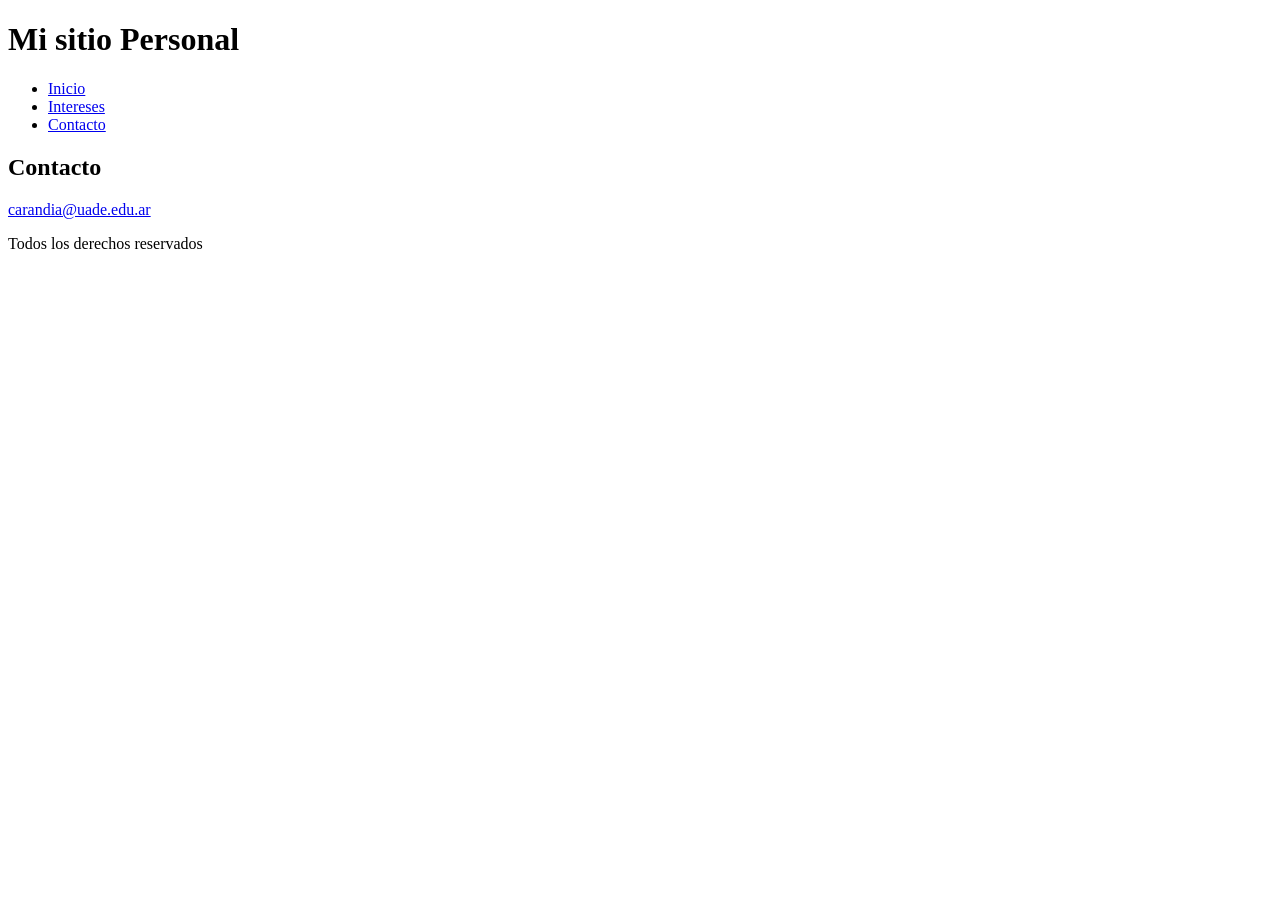
==== contacto.html @ 2f381d46 "Add files via upload" ====
<!DOCTYPE html>
<html lang="en">
<head>
    <meta charset="UTF-8">
    <meta name="viewport" content="width=device-width, initial-scale=1.0">
    <title>Mi primer sitio</title>
</head>
<body>
    <header>
        <h1>Mi sitio Personal</h1>
        <nav>
            <ul>
                <li><a href="index.html">Inicio</a></li>
                <li><a href="intereses.html">Intereses</a></li>
                <li><a href="contacto.html">Contacto</a></li>
            </ul>
        </nav>
    </header>
    <main>
       <h2>Contacto</h2>
        <a href="mailto:carandia@uade.edu.ar">carandia@uade.edu.ar</a>

    </main>
    <footer>
        <p>Todos los derechos reservados</p>
    </footer>
</body>
</html>
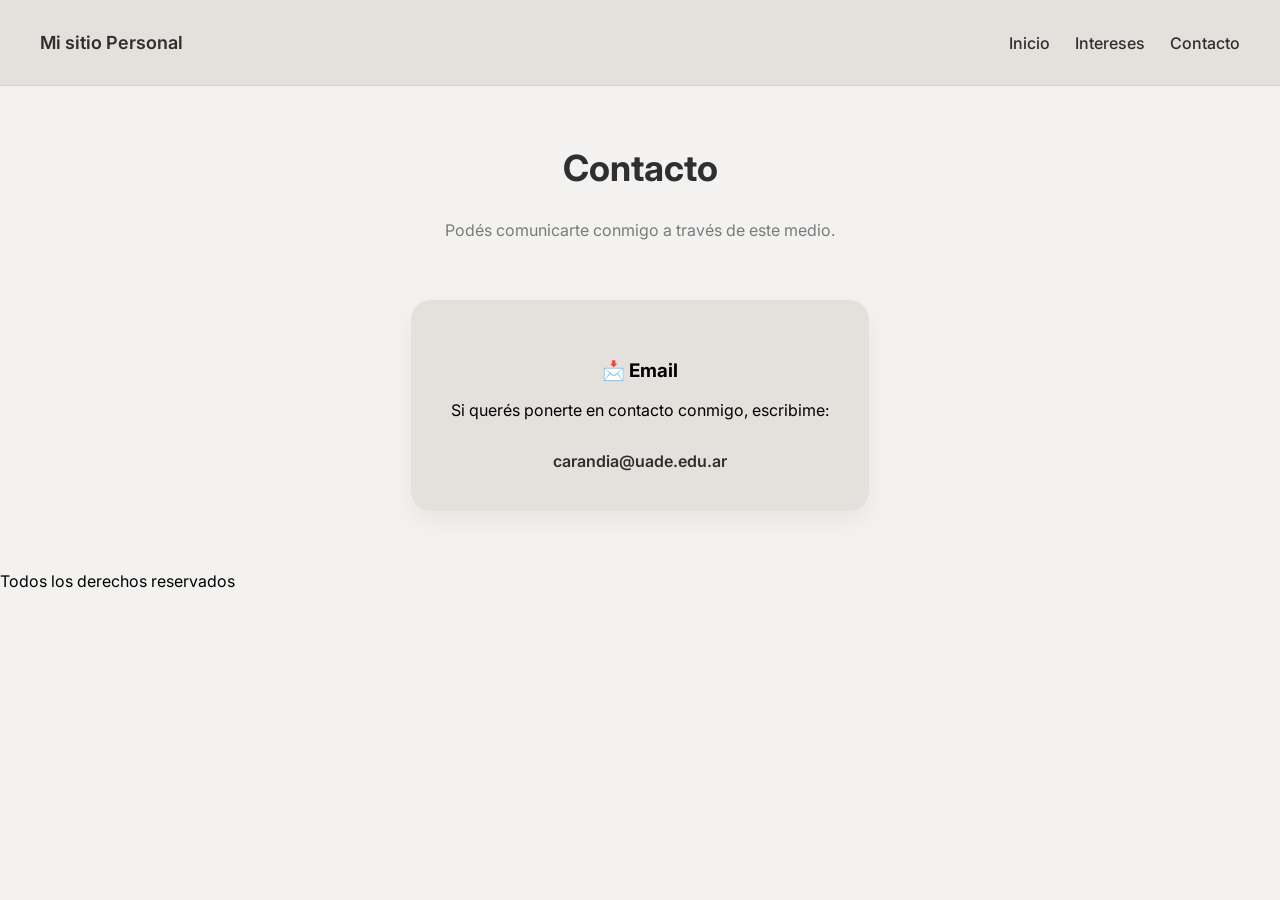
==== commit f63375a1: "Add files via upload Actualización incluyendo CSS" ====
--- a/contacto.html
+++ b/contacto.html
@@ -4,6 +4,8 @@
     <meta charset="UTF-8">
     <meta name="viewport" content="width=device-width, initial-scale=1.0">
     <title>Mi primer sitio</title>
+    <link rel="stylesheet" href="estilos/estilo1.css">
+     <link href="https://fonts.googleapis.com/css2?family=Inter:wght@300;400;600&display=swap" rel="stylesheet">
 </head>
 <body>
     <header>
@@ -17,10 +19,26 @@
         </nav>
     </header>
     <main>
-       <h2>Contacto</h2>
-        <a href="mailto:carandia@uade.edu.ar">carandia@uade.edu.ar</a>
 
-    </main>
+  <section class="titulo">
+    <h2>Contacto</h2>
+    <p>Podés comunicarte conmigo a través de este medio.</p>
+  </section>
+
+  <section class="contacto">
+
+    <div class="contact-card">
+      <h3>📩 Email</h3>
+      <p>Si querés ponerte en contacto conmigo, escribime:</p>
+
+      <a href="mailto:carandia@uade.edu.ar" class="email">
+        carandia@uade.edu.ar
+      </a>
+    </div>
+
+  </section>
+
+</main>
     <footer>
         <p>Todos los derechos reservados</p>
     </footer>
--- a/estilos/estilo1.css
+++ b/estilos/estilo1.css
@@ -0,0 +1,203 @@
+:root {
+  --bg: #F3F2F0;        /* fondo más claro */
+  --card: #E4E1DD;      /* tarjeta */
+  --primary: #BDC6C0;   /* color principal suave */
+  --secondary: #A09391; /* gris más fuerte */
+  --text: #2f2f2f;      /* texto */
+  --muted: #7a7a7a;     /* texto secundario */
+}
+body {
+  margin: 0;
+  font-family: 'Inter', sans-serif;
+  background-color:  var(--bg);
+}
+header {
+  display: flex;
+  justify-content: space-between;
+  align-items: center;
+
+  padding: 20px 40px;
+
+  background-color: var(--card);
+  border-bottom: 1px solid rgba(0,0,0,0.05);
+}
+nav ul {
+  list-style: none;
+  display: flex;
+  gap: 25px;
+  margin: 0;
+}
+
+nav a {
+  text-decoration: none;
+  color: var(--text);
+  font-weight: 500;
+  position: relative;
+}
+
+nav a::after {
+  content: "";
+  position: absolute;
+  width: 0;
+  height: 2px;
+  background-color: var(--secondary);
+  left: 0;
+  bottom: -5px;
+  transition: 0.3s;
+}
+
+header h1 {
+  font-size: 18px;
+  font-weight: 600;
+  color: var(--text);
+}
+header {
+  position: sticky;
+  top: 0;
+  z-index: 100;
+}
+.hero p {
+  font-size: 18px;
+  color: #555;
+}
+
+.sub {
+  font-size: 16px;
+  color: #777;
+}
+.btn {
+  padding: 12px 28px;
+  background-color:var(--text);
+  color: white;
+  border-radius: 25px;
+  text-decoration: none;
+  font-weight: 500;
+  transition: 0.3s;
+}
+
+.btn:hover {
+    background-color: var(--primary);
+    opacity: 0.8;
+}
+.footer {
+  margin-top: 80px;
+  padding: 30px 20px;
+
+  text-align: center;
+
+  background-color: var(--card);
+  border-top: 1px solid rgba(0,0,0,0.05);
+
+  font-size: 14px;
+
+  color: var(--muted);
+}
+.hero {
+  display: flex;
+  align-items: center;
+  gap: 40px;
+
+  max-width: 1000px;
+  margin: 80px auto;
+  padding: 50px;
+
+  background-color: var(--card);
+  border-radius: 20px;
+
+  box-shadow: 0 10px 30px rgba(0,0,0,0.08);
+}
+.hero-left img {
+  width: 280px;
+  border-radius: 16px;
+}
+.hero-right {
+  max-width: 400px;
+}
+
+.hero-right h2 {
+  font-size: 42px;
+  font-weight: 600;
+  color: var(--text);
+}
+
+.hero-right p {
+  font-size: 18px;
+  color: var(--muted);
+}
+.hero {
+  box-shadow: 0 20px 40px rgba(0,0,0,0.25);
+}
+.header {
+  border-radius: 0 0 20px 20px;
+}
+.hero-left {
+  flex: 1;
+}
+
+.hero-right {
+  flex: 1;
+}
+.titulo {
+  text-align: center;
+  margin-top: 60px;
+}
+
+.titulo h2 {
+  font-size: 36px;
+  color: var(--text);
+}
+
+.titulo p {
+  color: var(--muted);
+}
+.intereses {
+  max-width: 1000px;
+  margin: 60px auto;
+  display: grid;
+  grid-template-columns: repeat(3, 1fr);
+  gap: 25px;
+}
+.intereses {
+  max-width: 1000px;
+  margin: 60px auto;
+  display: grid;
+  grid-template-columns: repeat(3, 1fr);
+  gap: 25px;
+}
+.card-icon {
+  font-size: 28px;
+  margin-bottom: 10px;
+}
+.card h3 {
+  margin-bottom: 10px;
+  color: var(--text);
+}
+
+.card p {
+  color: var(--muted);
+}
+.contacto {
+  max-width: 800px;
+  margin: 60px auto;
+  display: flex;
+  justify-content: center;
+}
+.contact-card {
+  background-color: var(--card);
+  padding: 40px;
+  border-radius: 20px;
+  text-align: center;
+
+  box-shadow: 0 10px 25px rgba(0,0,0,0.05);
+}
+.email {
+  display: inline-block;
+  margin-top: 15px;
+  font-weight: 600;
+  color: var(--text);
+  text-decoration: none;
+}
+
+.email:hover {
+  text-decoration: underline;
+}
